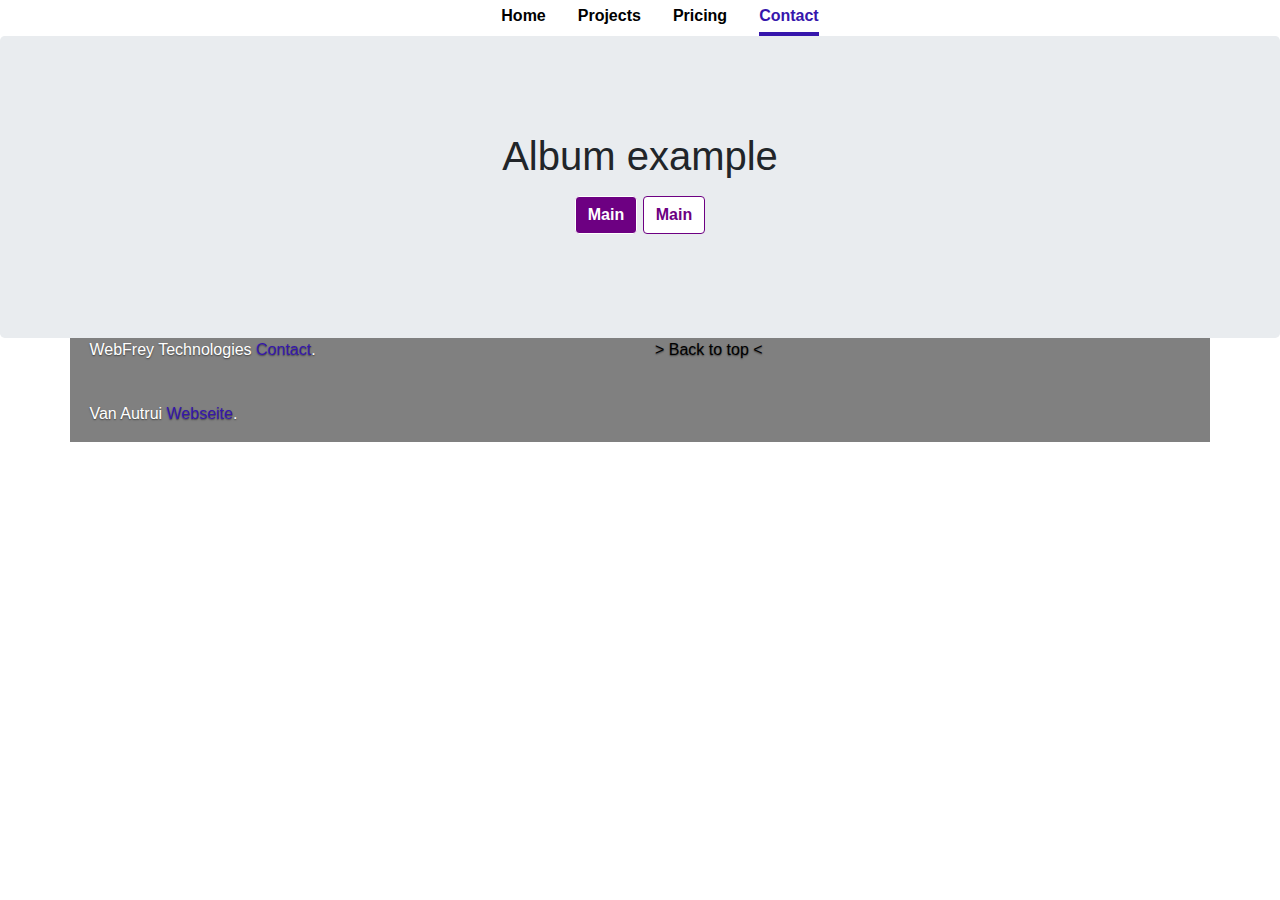
==== html/contact.html @ 4712dae6 "way too many changes to comment" ====
<!doctype html>
<html lang="en">
<head>
    <meta charset="utf-8">
    <meta name="viewport" content="width=device-width, initial-scale=1, shrink-to-fit=no">
    <link rel="shortcut icon" href="../../WEBFREY-logo/favicon.ico">
    <title>WebFrey</title>
    <link rel="canonical" href="https://getbootstrap.com/docs/4.4/examples/album/">

    <!-- Bootstrap core CSS -->
    <link rel="stylesheet" href="https://maxcdn.bootstrapcdn.com/bootstrap/4.0.0/css/bootstrap.min.css">

    <!-- Bootstrap core JS -->
    <script src="https://ajax.googleapis.com/ajax/libs/jquery/3.3.1/jquery.min.js"></script>
	<script src="https://cdnjs.cloudflare.com/ajax/libs/popper.js/1.12.9/umd/popper.min.js"></script>
	<script src="https://maxcdn.bootstrapcdn.com/bootstrap/4.0.0/js/bootstrap.min.js"></script>
	<script src="https://use.fontawesome.com/releases/v5.0.8/js/all.js"></script>

    <style>
      .bd-placeholder-img {
        font-size: 1.125rem;
        text-anchor: middle;
        -webkit-user-select: none;
        -moz-user-select: none;
        -ms-user-select: none;
        user-select: none;
      }

      @media (min-width: 768px) {
        .bd-placeholder-img-lg {
          font-size: 3.5rem;
        }
      }
    </style>
    <!-- Custom styles for this template -->
    <link href="../css/projects.css" rel="stylesheet">
</head>
<body>
    <header class="masthead mb-auto">
        <div class="inner">
            <nav class="nav nav-masthead justify-content-center">
                <img src="../../WEBFREY-logo/profile.png" alt="" style="width: 40px; heigth: 50px;">
                <a class="nav-link" href="../index.html">Home</a>
                <a class="nav-link" href="projects.html">Projects</a>
                <a class="nav-link" href="pricing.html">Pricing</a>
                <a class="nav-link active" href="contact.html">Contact</a>
            </nav>
        </div>
    </header>

    <main role="main">

        <section class="jumbotron text-center">
            <div class="container">
                <h1>Album example</h1>
                <p class="lead text-muted"<p>
                <a href="#" class="btn btn-primary my-2"><b>Main</b></a>
                <a href="#" class="btn btn-secondary my-2"><b>Main</b></a>
                </p>
            </div>
        </section>

    </main>

    <div class="container foot">
        <div class="row ">
                <footer class="col mastfoot">
                    <div class="row">
                        <div class="col">
                            <p>
                                <img src="../../WEBFREY-logo/profile.png" alt="" style="width: 40px; heigth: 50px;">
                                WebFrey Technologies <a href=""> Contact</a>.
                            </p>
                        </div>
                        <div class="col" align-self-center>
                            <p>
                               <a href="#" style="color: black;">> Back to top <</a>
                            </p>
                        </div>
                    </div>

                    <div class="row">
                        <div class="col 12">
                            <img src="" alt="">
                            <p>
                                <img src="https://vanautrui.org/pictures/logo.svg" alt="" style="width: 40px; heigth: 50px;">
                                Van Autrui<a href="https://vanautrui.org/"> Webseite</a>.
                            </p>
                        </div>
                </footer>
            </div>
        </div>
    </div>
</html>
---- css/projects.css ----
/* Links */
a,
a:focus,
a:hover {
  color: #3616AC;
}

/* Custom default button */
.btn-secondary,
.btn-secondary:hover,
.btn-secondary:focus {
  color: #6d0082;
  text-shadow: none; /* Prevent inheritance from `body` */
  background-color: #fff;
  border: .05rem solid #6d0082;
}

.btn-primary,
.btn-primary:hover,
.btn-primary:focus {
  color: #fff;
  text-shadow: none; /* Prevent inheritance from `body` */
  background-color: #6d0082;
  border: .05rem solid #fff;
}

/*
 * Header
 */
 .masthead {
  margin-bottom: 2rem;
}

.nav-masthead .nav-link {
  padding: .25rem 0;
  font-weight: 700;
  color: black;
  background-color: transparent;
  border-bottom: .25rem solid transparent;
}

.nav-masthead .nav-link:hover,
.nav-masthead .nav-link:focus {
  border-bottom-color: rgba(255, 255, 255, .25);
}

.nav-masthead .nav-link + .nav-link {
  margin-left: 2rem;
}

.nav-masthead .active {
  color: #3616AC;
  border-bottom-color: #3616AC;
}

.jumbotron {
  padding-top: 3rem;
  padding-bottom: 3rem;
  margin-bottom: 0;
}

@media (min-width: 768px) {
  .jumbotron {
    padding-top: 6rem;
    padding-bottom: 6rem;
  }
}

.jumbotron p:last-child {
  margin-bottom: 0;
}

.jumbotron h1 {
  font-weight: 300;
}

.jumbotron .container {
  max-width: 40rem;
}

footer {
    color: #fff;
    text-shadow: 0 .09rem .1rem rgba(0, 0, 0, .5);
    background-color: grey;
}
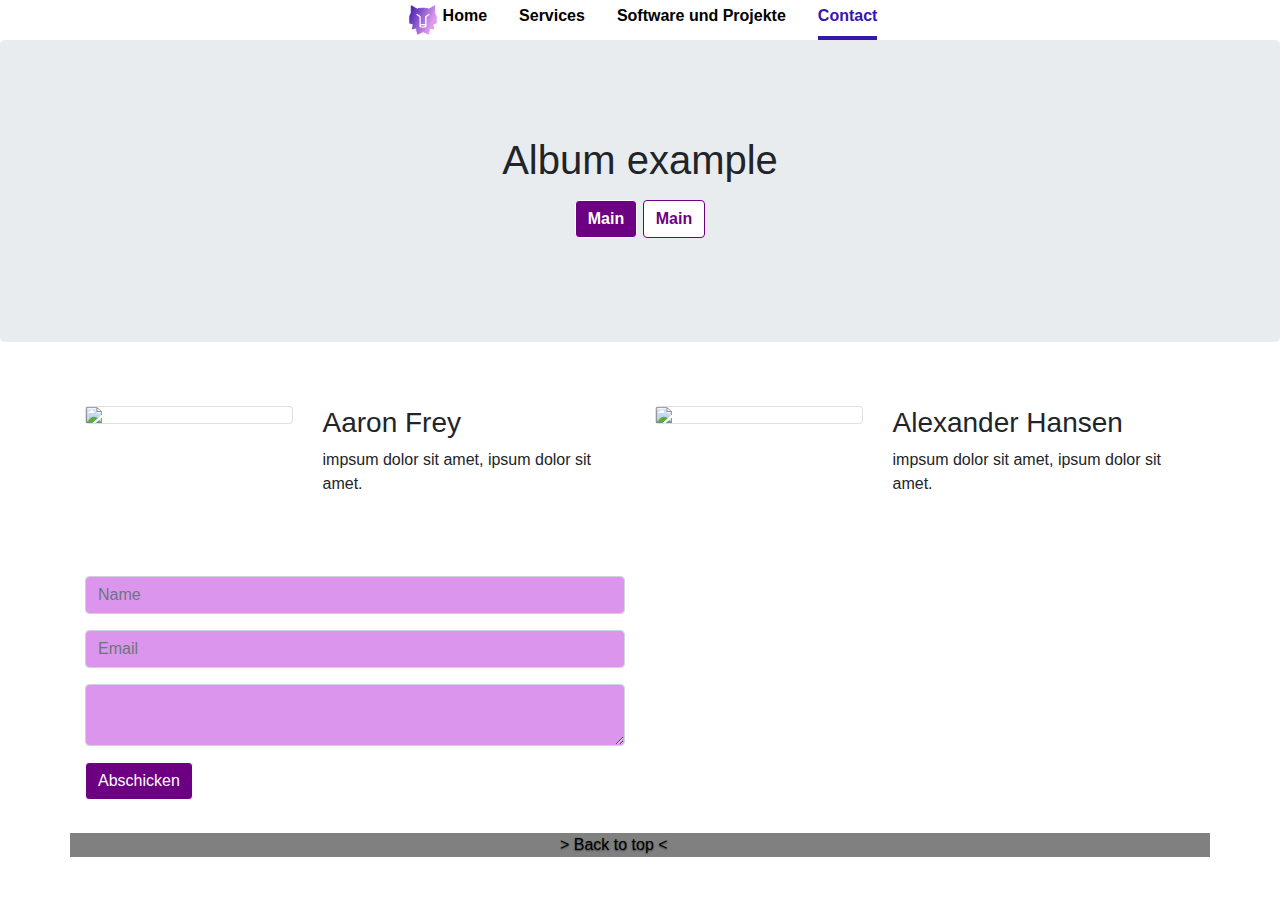
==== commit c887904a: "create the structure of the contact page" ====
--- a/html/contact.html
+++ b/html/contact.html
@@ -4,16 +4,12 @@
     <meta charset="utf-8">
     <meta name="viewport" content="width=device-width, initial-scale=1, shrink-to-fit=no">
     <link rel="shortcut icon" href="../../WEBFREY-logo/favicon.ico">
-    <title>WebFrey</title>
+    <title>WebFrey - Contact</title>
     <link rel="canonical" href="https://getbootstrap.com/docs/4.4/examples/album/">
 
     <!-- Bootstrap core CSS -->
     <link rel="stylesheet" href="https://maxcdn.bootstrapcdn.com/bootstrap/4.0.0/css/bootstrap.min.css">
 
-    <!-- Bootstrap core JS -->
-    <script src="https://ajax.googleapis.com/ajax/libs/jquery/3.3.1/jquery.min.js"></script>
-	<script src="https://cdnjs.cloudflare.com/ajax/libs/popper.js/1.12.9/umd/popper.min.js"></script>
-	<script src="https://maxcdn.bootstrapcdn.com/bootstrap/4.0.0/js/bootstrap.min.js"></script>
 	<script src="https://use.fontawesome.com/releases/v5.0.8/js/all.js"></script>
 
     <style>
@@ -34,15 +30,17 @@
     </style>
     <!-- Custom styles for this template -->
     <link href="../css/projects.css" rel="stylesheet">
+
+    <link href="../css/contact.css" rel="stylesheet">
 </head>
 <body>
     <header class="masthead mb-auto">
         <div class="inner">
             <nav class="nav nav-masthead justify-content-center">
-                <img src="../../WEBFREY-logo/profile.png" alt="" style="width: 40px; heigth: 50px;">
+                <img src="../WEBFREY-logo/profile.png" alt="" style="width: 40px; heigth: 50px;">
                 <a class="nav-link" href="../index.html">Home</a>
-                <a class="nav-link" href="projects.html">Projects</a>
-                <a class="nav-link" href="pricing.html">Pricing</a>
+                <a class="nav-link" href="projects.html">Services</a>
+                <a class="nav-link" href="pricing.html">Software und Projekte</a>
                 <a class="nav-link active" href="contact.html">Contact</a>
             </nav>
         </div>
@@ -60,35 +58,88 @@
             </div>
         </section>
 
+        <section>
+            <div class="p-3 m-3"></div>
+
+            <div class="container">
+                <div class="row justify-content-center">
+                    <div class="col-md-6">
+                        <div class="row">
+                            <div class="col-md-5">
+                                <div class="card">
+                                    <img src="https://picsum.photos/200/300">
+                                </div>
+                                
+                            </div>
+                            <div class="col-md-7">
+                                <h3>Aaron Frey</h3>
+                                <p>impsum dolor sit amet, ipsum dolor sit amet.
+                                </p>
+                            </div>
+                        </div>
+                    </div>
+                    <div class="col-md-6">
+                        <div class="row">
+                            <div class="col-md-5">
+                                <div class="card">
+                                    <img src="https://picsum.photos/200/300">
+                                </div>
+                            </div>
+                            <div class="col-md-7">
+                                <h3>Alexander Hansen</h3>
+                                <p>impsum dolor sit amet, ipsum dolor sit amet.
+                                </p>
+                            </div>
+                        </div>
+                    </div>
+                </div>
+
+                <div class="p-3 m-3"></div>
+
+                <div class="row">
+                    <div class="col-md-6">
+                        <form>
+                            <div class="form-group">
+                                <input class="form-control custom-form-bg" type="text" name="name" placeholder="Name">
+                            </div>
+
+                            <div class="form-group">
+                                <input class="form-control custom-form-bg" type="text" name="email" placeholder="Email">
+                            </div>
+
+                            <div class="form-group">
+                                <textarea class="form-control custom-form-bg" name="msg" placeholder="Message">
+                                </textarea>
+                            </div>
+
+                            <div class="form-group">
+                                <button type="submit" class="btn btn-primary">Abschicken</button>
+                            </div>
+                            </div>
+                        </form>
+                    </div>
+                    <div class="col-md-6">
+                    </div>
+                </div>
+            </div>
+        </section>
+
     </main>
 
+    <div class="m-3"></div>
+
     <div class="container foot">
-        <div class="row ">
-                <footer class="col mastfoot">
-                    <div class="row">
-                        <div class="col">
-                            <p>
-                                <img src="../../WEBFREY-logo/profile.png" alt="" style="width: 40px; heigth: 50px;">
-                                WebFrey Technologies <a href=""> Contact</a>.
-                            </p>
-                        </div>
-                        <div class="col" align-self-center>
-                            <p>
-                               <a href="#" style="color: black;">> Back to top <</a>
-                            </p>
-                        </div>
+        <div class="row justify-content-center">
+            <footer class="col mastfoot">
+                <div class="row justify-content-center">
+                    <div class="col-md-2">
+                       <a href="#" style="color: black;">
+                        > Back to top <
+                       </a>
                     </div>
+                </div>
 
-                    <div class="row">
-                        <div class="col 12">
-                            <img src="" alt="">
-                            <p>
-                                <img src="https://vanautrui.org/pictures/logo.svg" alt="" style="width: 40px; heigth: 50px;">
-                                Van Autrui<a href="https://vanautrui.org/"> Webseite</a>.
-                            </p>
-                        </div>
-                </footer>
-            </div>
+            </footer>
         </div>
     </div>
 </html>
--- a/css/contact.css
+++ b/css/contact.css
@@ -0,0 +1,13 @@
+
+.custom-form-bg {
+	background-color: #DB95ED !important;
+	color: white !important;
+}
+
+.custom-form-bg :: placeholder{
+	color: white !important;
+}
+
+.custom-form-bg : focus{
+	color: white;
+}